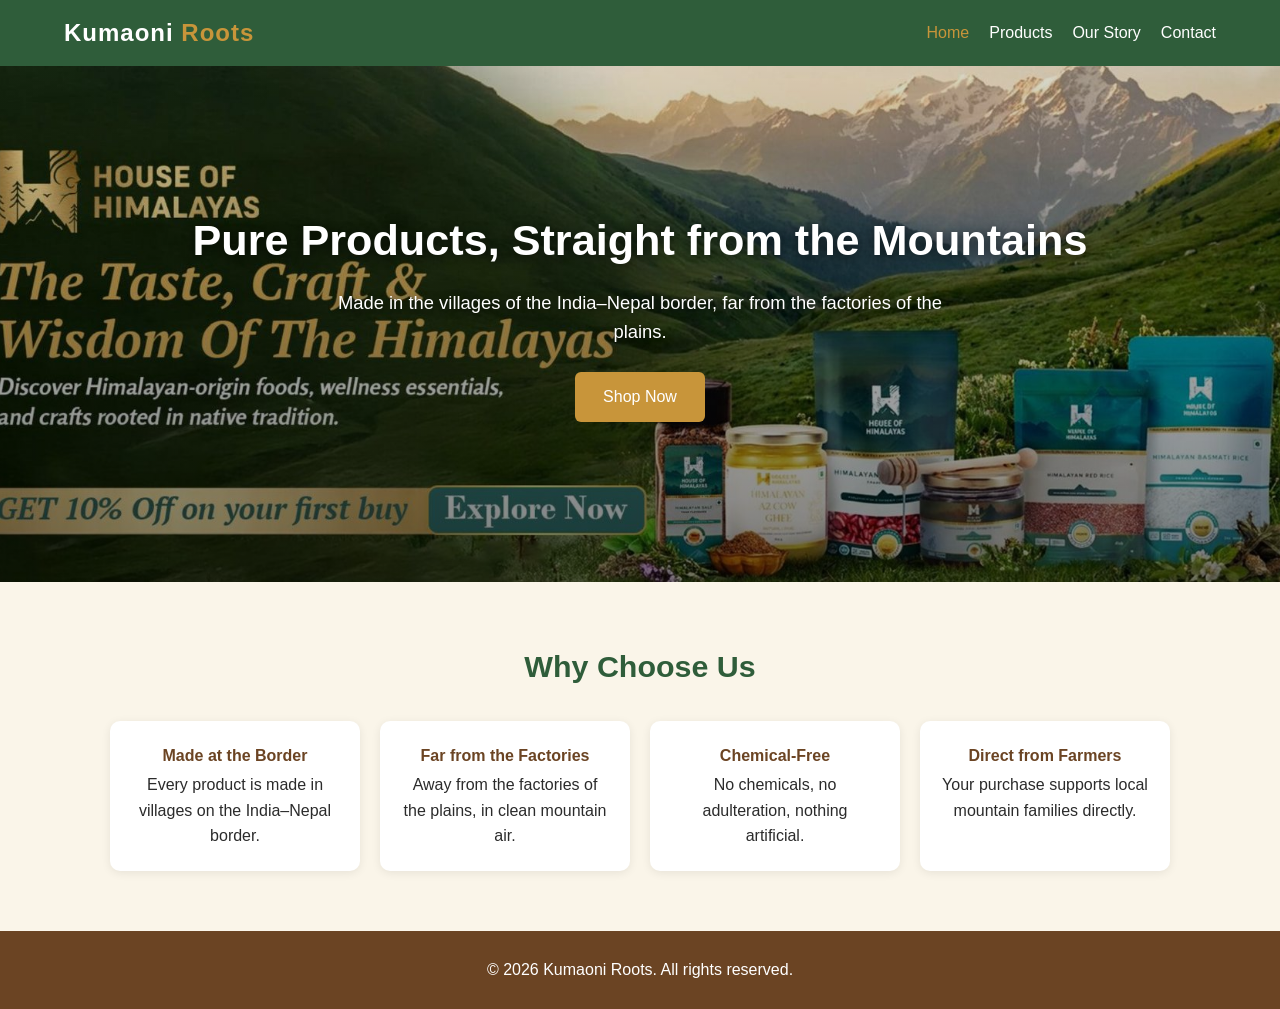
==== index.html @ b6969ee6 "Add files via upload" ====
<!DOCTYPE html>
<html lang="en">
<head>
<meta charset="UTF-8">
<meta name="viewport" content="width=device-width, initial-scale=1">
<title>Kumaoni Roots</title>
<link rel="stylesheet" href="style.css">
</head>
<body>
<div id="hdr"></div>
<div class="hero" id="hero"><h2 id="h-title"></h2><p id="h-sub"></p><a class="btn" id="h-btn" href="products.html"></a></div>
<section><h3 id="why-title"></h3><div class="features" id="features"></div></section>
<div id="ftr"></div>
<script src="data.js"></script>
<script src="site.js"></script>
</body>
</html>
---- style.css ----
:root{--green:#2f5d3a;--cream:#faf5e9;--brown:#6b4423;--gold:#c8953a;--card:#fff;--text:#2b2b2b;--soft:#e8e0cc}
*{box-sizing:border-box;margin:0;padding:0}
body{font-family:'Segoe UI',Arial,sans-serif;background:var(--cream);color:var(--text);line-height:1.6}
header{background:var(--green);color:#fff;padding:14px 5%;display:flex;flex-wrap:wrap;gap:8px;justify-content:space-between;align-items:center;position:sticky;top:0;z-index:10}
header h1{font-size:1.5rem;letter-spacing:1px}header h1 span{color:var(--gold)}
nav a{color:#fff;text-decoration:none;margin-left:20px;font-weight:500}
nav a:hover,nav a.on{color:var(--gold)}
.hero{position:relative;color:#fff;text-align:center;padding:140px 5% 160px;
 background:linear-gradient(rgba(0,0,0,.15),rgba(0,0,0,.5)),url('images/hero-fallback.svg') center bottom/cover no-repeat #1c2b3a}
.hero h2{font-size:2.7rem;margin-bottom:12px;text-shadow:0 2px 12px rgba(0,0,0,.6)}
.hero p{max-width:640px;margin:0 auto 26px;font-size:1.15rem;text-shadow:0 2px 10px rgba(0,0,0,.6)}
.btn{display:inline-block;background:var(--gold);color:#fff;padding:12px 28px;border:0;border-radius:6px;text-decoration:none;font-size:1rem;cursor:pointer}
.btn:hover{background:var(--brown)}.btn.sm{padding:6px 14px;font-size:.9rem}.btn.red{background:#a33}
section{padding:60px 5%}
section h3{text-align:center;font-size:1.9rem;color:var(--green);margin-bottom:30px}
.features{display:flex;flex-wrap:wrap;gap:20px;justify-content:center}
.feature{background:var(--card);padding:22px;border-radius:10px;width:250px;text-align:center;box-shadow:0 2px 10px rgba(0,0,0,.08)}
.feature h4{color:var(--brown);margin-bottom:4px}
.grid{display:grid;grid-template-columns:repeat(auto-fill,minmax(240px,1fr));gap:24px}
.card{background:var(--card);border-radius:10px;overflow:hidden;box-shadow:0 2px 10px rgba(0,0,0,.08);text-align:center}
.card .img{position:relative;height:200px;background:var(--soft);display:flex;align-items:center;justify-content:center;font-size:3.5rem}
.card .img img{position:absolute;inset:0;width:100%;height:100%;object-fit:cover}
.card .info{padding:16px}.card h4{color:var(--brown);margin-bottom:6px}
.price{color:var(--green);font-weight:bold;font-size:1.2rem;margin:8px 0}
.note{text-align:center;margin-top:28px;opacity:.75}
.story{max-width:800px;margin:0 auto;font-size:1.1rem}.story p{margin-bottom:18px}
.center{text-align:center}
footer{background:var(--brown);color:#fff;text-align:center;padding:26px 5%}
.admin{max-width:860px;margin:0 auto}
@media(max-width:700px){.hero h2{font-size:1.9rem}nav a{margin:0 12px 0 0}.r2,.r3{grid-template-columns:1fr}}

.admin input,.admin textarea{width:100%;padding:8px 10px;margin-bottom:8px;border:1px solid var(--soft);border-radius:6px;font:inherit}
.admin textarea{min-height:90px}.admin label{display:block;font-weight:600;margin:8px 0 4px;font-size:.9rem}
.admin h4{color:var(--brown);margin-bottom:6px;font-size:1.2rem}
.bx{background:#fff;border-radius:10px;padding:18px;margin-bottom:18px;box-shadow:0 2px 10px rgba(0,0,0,.08)}
.sub{border:1px solid var(--soft);border-radius:8px;padding:12px;margin-bottom:10px}
.r2{display:grid;grid-template-columns:1fr 2fr auto;gap:8px}.r3{display:grid;grid-template-columns:3fr 1fr auto;gap:8px}
.pic{display:flex;gap:12px;align-items:center;margin-bottom:8px}.pic img,.pic span{width:96px;height:68px;object-fit:cover;border-radius:6px}
.pic span{background:var(--soft);display:flex;align-items:center;justify-content:center;font-size:.8rem}.pic small{display:block;opacity:.7;margin-top:4px}
.contacts p{margin-bottom:6px}
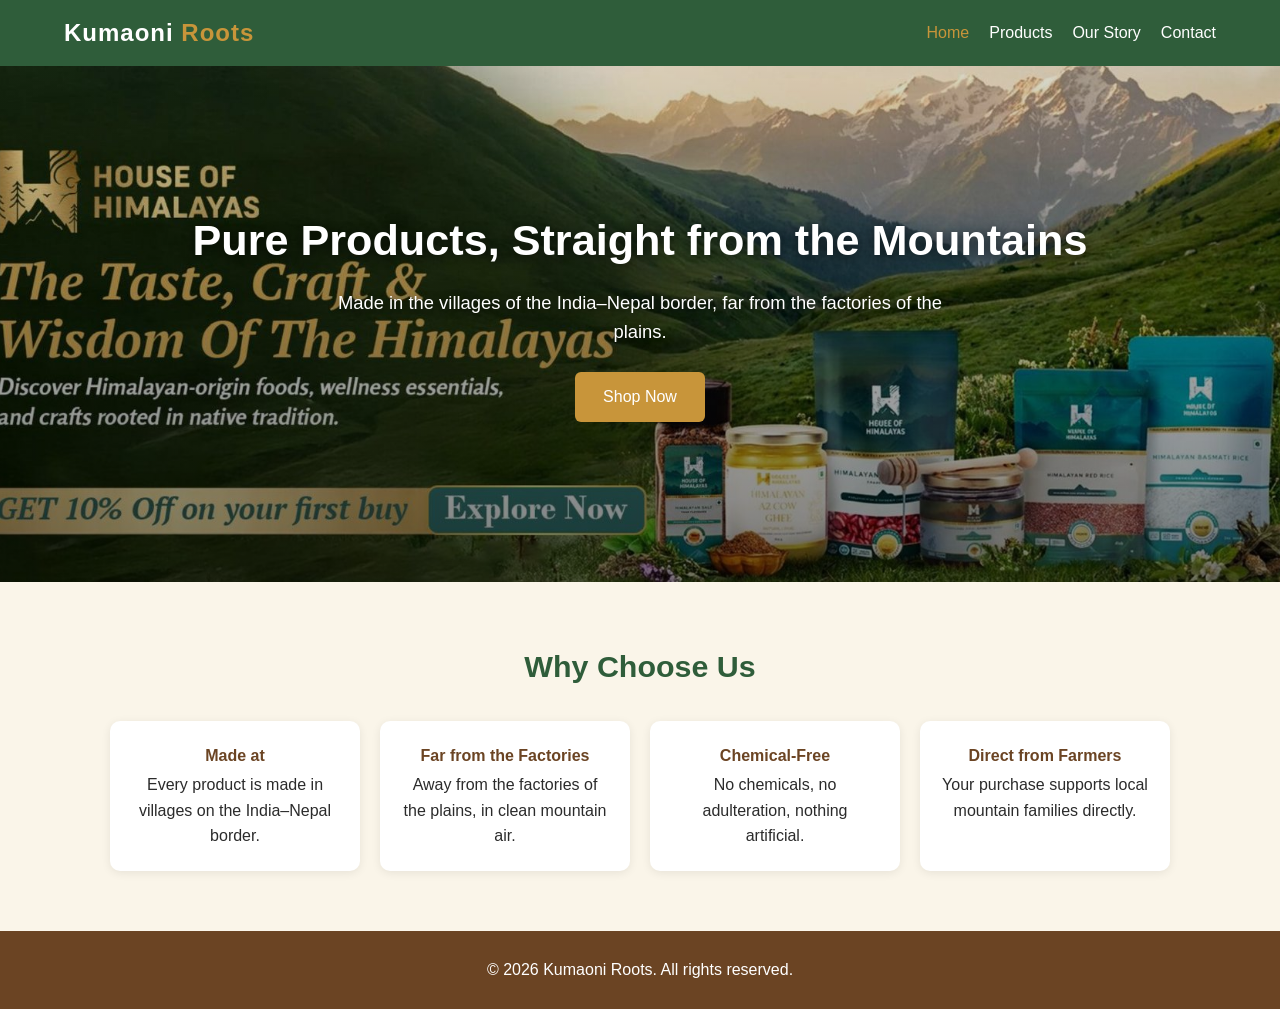
==== commit 0738c155: "Update index.html" ====
--- a/index.html
+++ b/index.html
@@ -4,6 +4,7 @@
 <meta charset="UTF-8">
 <meta name="viewport" content="width=device-width, initial-scale=1">
 <title>Kumaoni Roots</title>
+<link rel="icon" type="image/png" sizes="512x512" href="favicon.png">
 <link rel="stylesheet" href="style.css">
 </head>
 <body>
